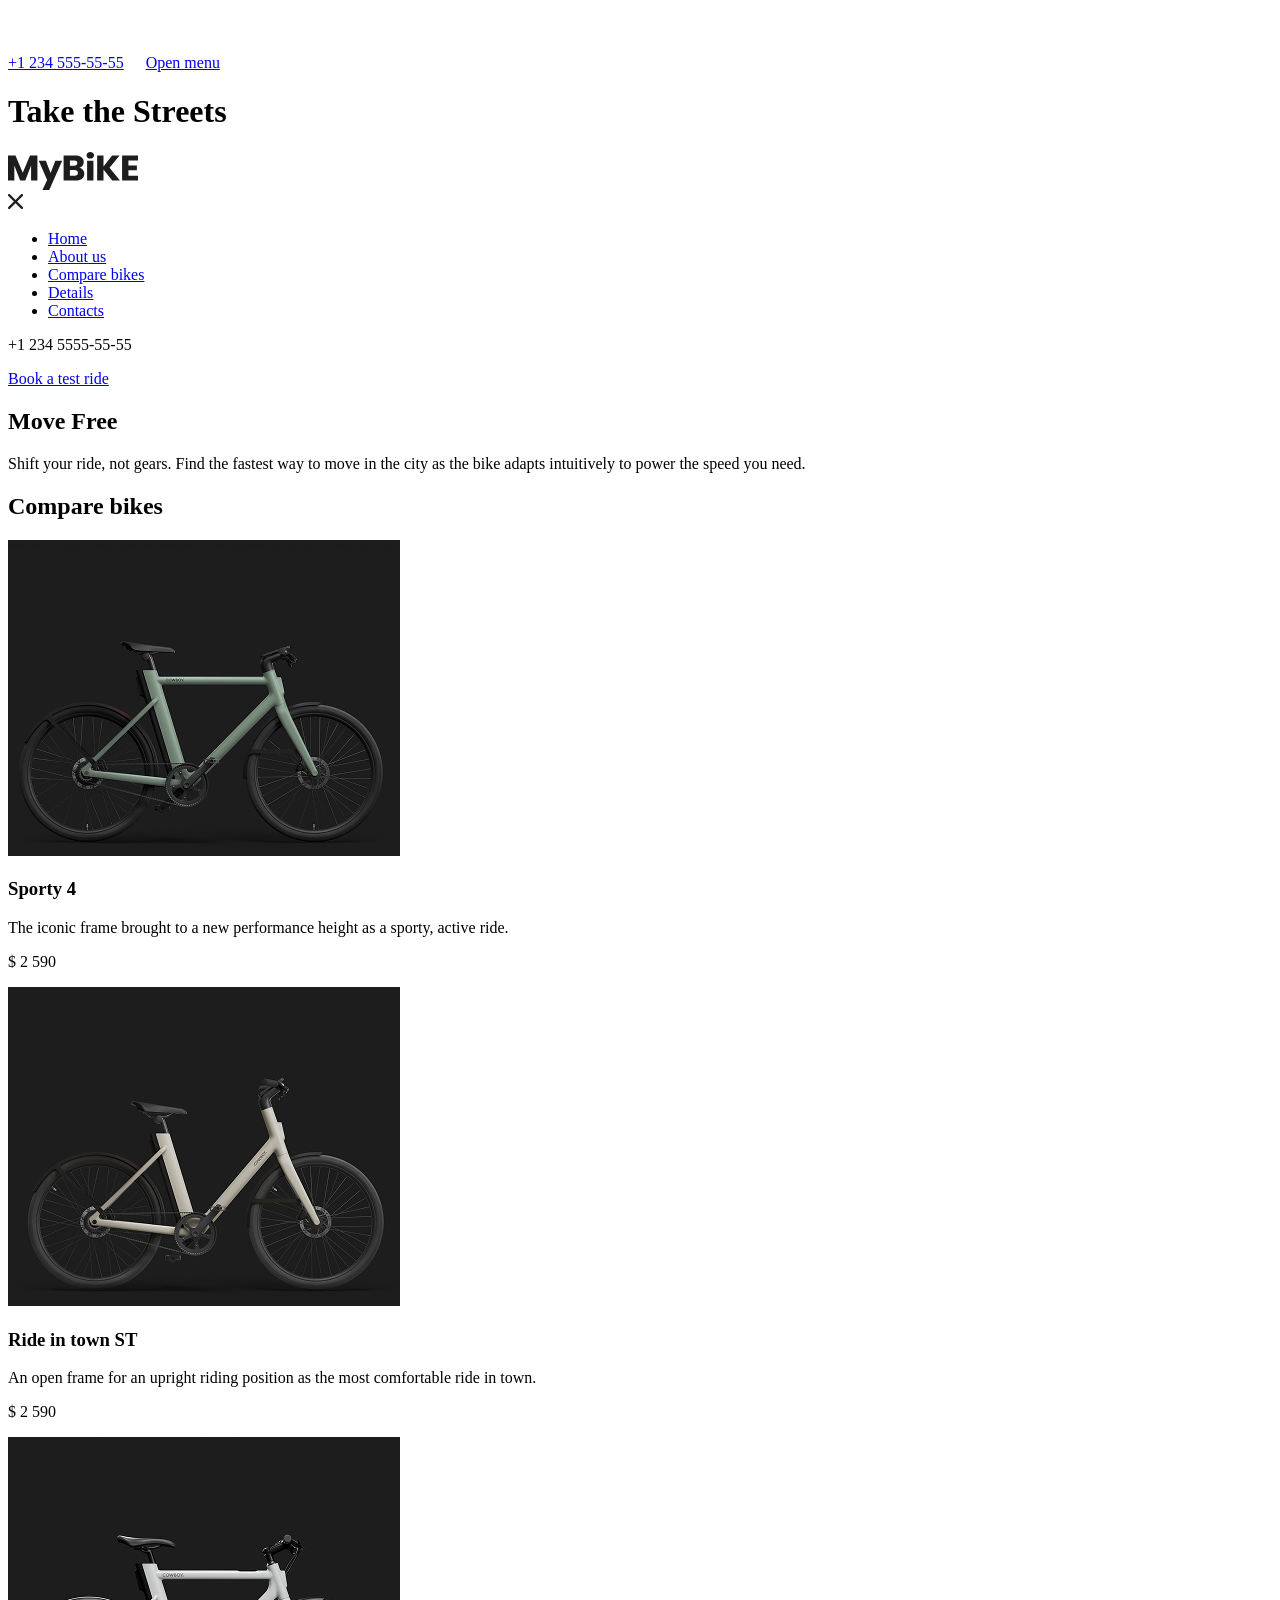
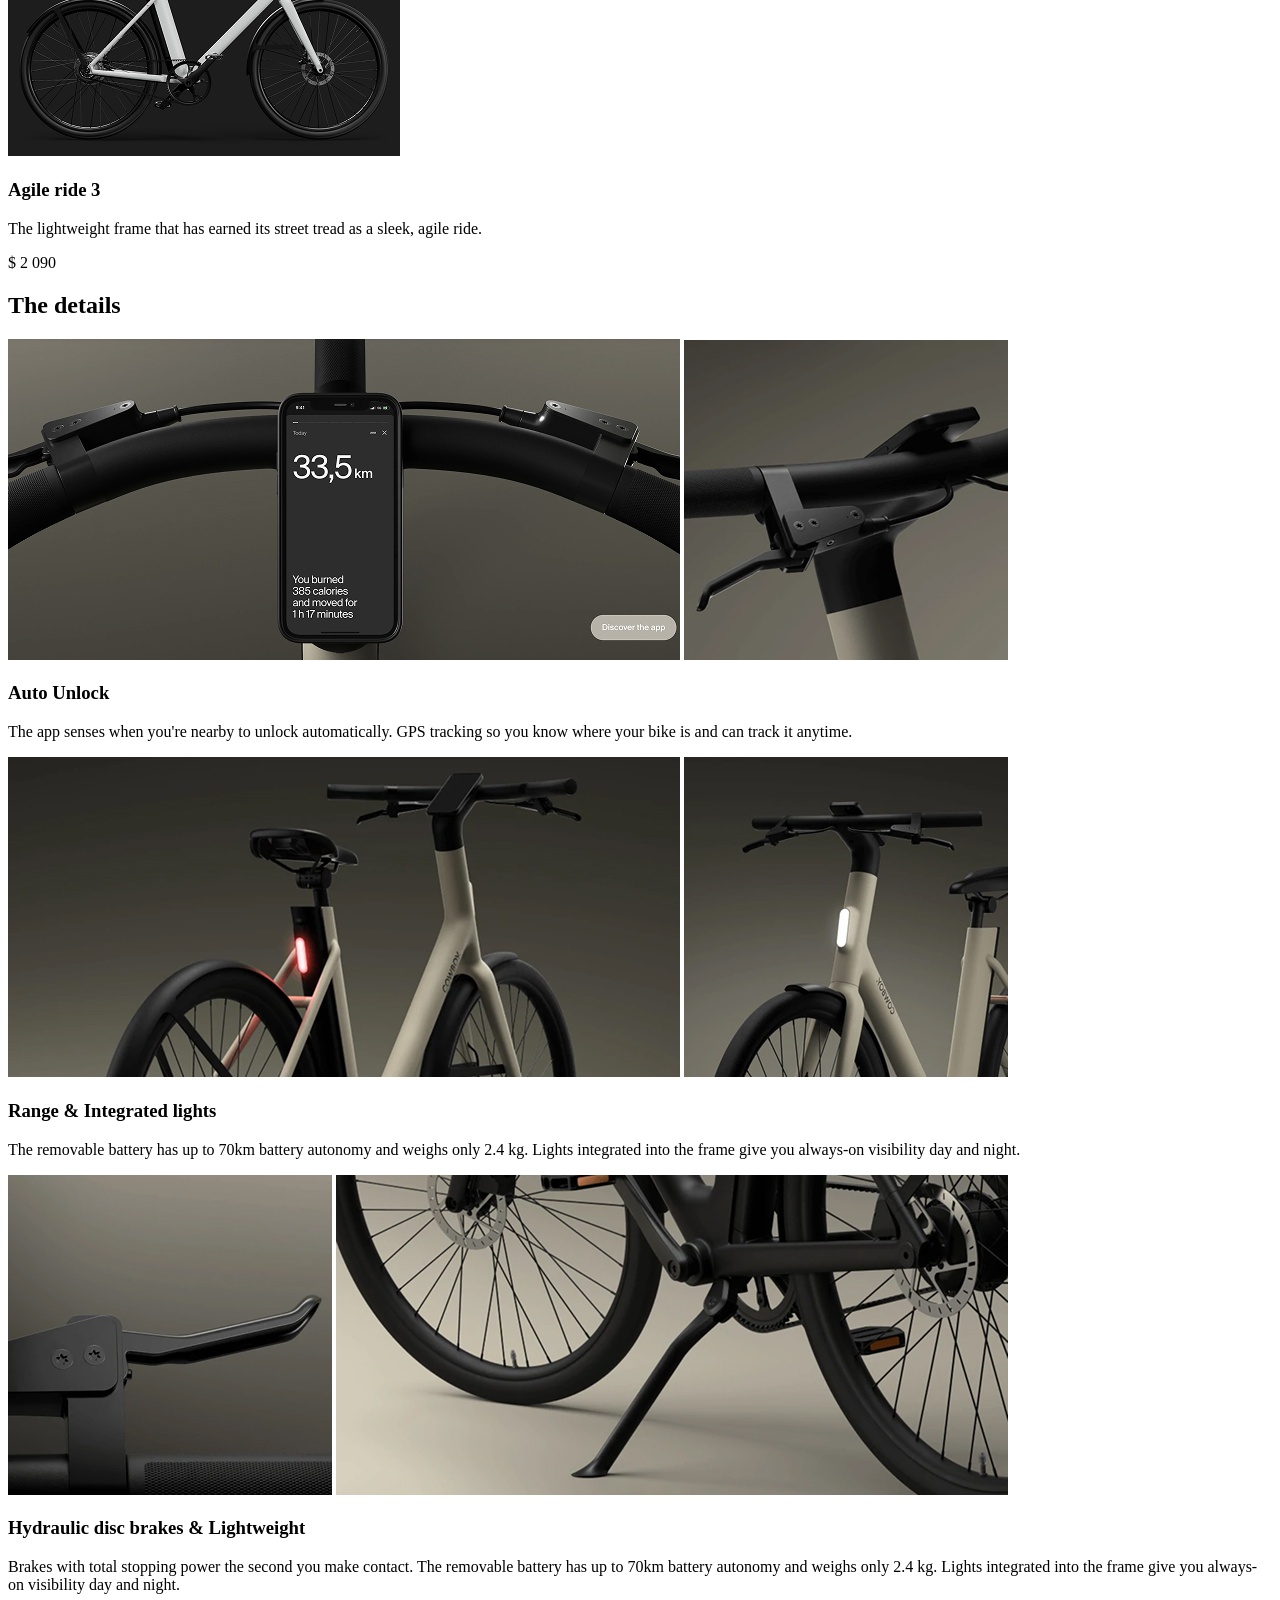
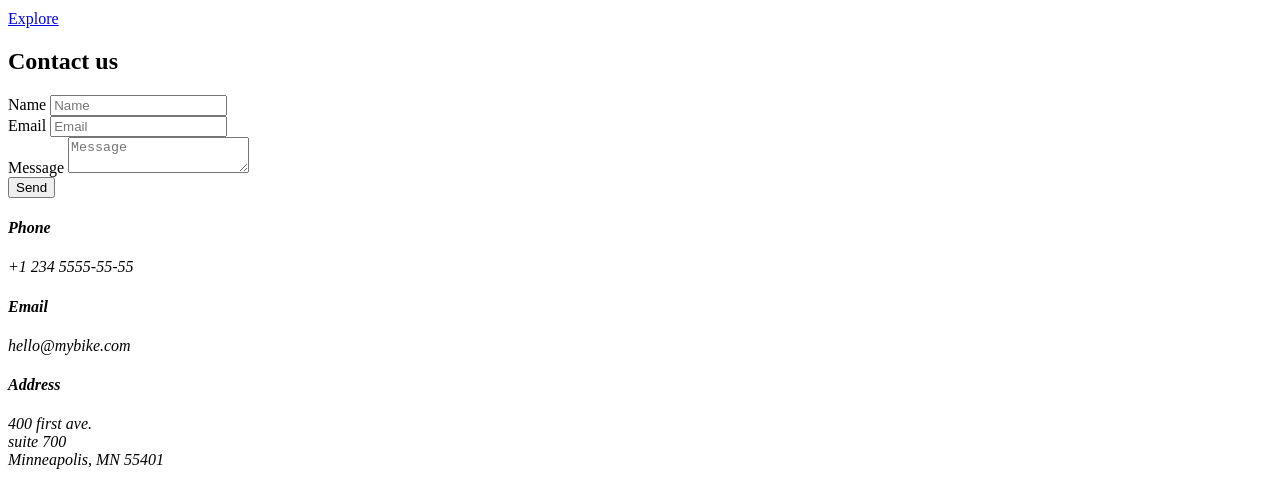
==== src/index.html @ 39e3491c "styled menu for desktop" ====
<!DOCTYPE html>
<html lang="en">
<head>
  <meta charset="UTF-8">
  <meta name="viewport" content="width=device-width, initial-scale=1.0">
  <title>MyBiKE</title>
  <link rel="stylesheet" href="styles.css">
</head>
<body>
  <header class="header" id="home">
  <nav class="nav header__nav">
    <a href="#home"><img class="nav__logo" src="MyBiKE.svg" alt="logo"></a>
    <div class="nav-block">
      <a href="tel:+1 234 555-55-55" class="phone"><span class="phone__label">+1 234 555-55-55</span><img class="nav-block__phone" src="Phone.svg" alt="phone"></a>
      <a href="#menu" class="burger nav-block__menu"><span class="burger__label">Open menu</span></a>
    </div>
  </nav>
  <h1 class="title header__title">
    Take the Streets
  </h1>
  </header>

  <div class="menu" id="menu">
    <nav class="menu-nav">
    <a href="#"><img class="nav__logo" src="MyBiKE-black.svg" alt="logo"></a>
    <div>
      <a href="#header"><img class="nav-block__menu-close" src="close-icon.svg" alt="menu"></a>
    </div>
    </nav>

    <nav class="links menu__links">
    <ul class="links__list">
      <li class="links__item"><a href="#home" class="links__link">Home</a></li>
      <li class="links__item"><a href="#about-us" class="links__link">About us</a></li>
      <li class="links__item"><a href="#compare" class="links__link">Compare bikes</a></li>
      <li class="links__item"><a href="#details" class="links__link">Details</a></li>
      <li class="links__item"><a href="#contacts" class="links__link">Contacts</a></li>
    </ul>
  </nav>

  <p class="menu__phone">+1 234 5555-55-55</p>
  <p class="menu__phone">
    <a href="tel:+1 234 555-55-55" class="menu__call-link">Book a test ride</a>
  </p>
  </div>

  <main class="main" id="about-us">
    <h2 class="title title--secondary main__title">
      Move <span class="title__glow">Free</span>
    </h2>

    <div class="main__content">
      <p class="main-text">
      Shift your ride, not gears. Find the fastest way to move in the city as the bike adapts intuitively to power the speed you need.
    </p>
    </div>

    <section class="section main__section" id="compare">
      <h2 class="title title--section section__title">
        Compare bikes
      </h2>
      <div class="bikes">
      <article class="article section__article bikes__article">
        <div class="article__pictures">
          <img class="article__item" src="sporty-4.jpg" alt="sporty-4-bike">
        </div>
        <h3 class="article__model">
          Sporty 4
        </h3>
        <p class="article__description article__paragraph">
          The iconic frame brought to a new performance height as a sporty, active ride.
        </p>
        <p class="article__price">
          $ 2 590
        </p>
      </article>

      <article class="article section__article bikes__article">
        <div class="article__pictures">
          <img class="article__item" src="town-st.jpg" alt="town-st-bike">
        </div>
        <h3 class="article__model">
          Ride in town ST
        </h3>
        <p class="article__description article__paragraph">
          An open frame for an upright riding position as the most comfortable ride in town.
        </p>
        <p class="article__price">
          $ 2 590
        </p>
      </article>

      <article class="article bikes__article">
        <div class="article__pictures">
          <img class="article__item" src="agile-ride-3.jpg" alt="agile-ride-3-bike">
        </div>
        <h3 class="article__model">
          Agile ride 3
        </h3>
        <p class="article__description article__paragraph">
          The lightweight frame that has earned its street tread as a sleek, agile ride.
        </p>
        <p class="article__price">
          $ 2 090
        </p>
      </article>
      </div>

    </section>

    <section class="section main__section" id="details">
      <h2 class="title title--section section__title">
        The details
      </h2>
      <article class="article section__article">
        <div class="pictures article__images">
            <img class="pictures__image pictures__image--big" src="auto-unlock-1.jpg" alt="auto-unlock-1">
            <img class="pictures__image pictures__image--small" src="auto-unlock-2.jpg" alt="auto-unlock-2">
        </div>
        <h3 class="article__function">
          Auto Unlock
        </h3>
        <p class="article__description article__paragraph">
          The app senses when you're nearby to unlock automatically. GPS tracking so you know where your bike is and can track it anytime.
        </p>
      </article>

      <article class="article section__article">
        <div class="pictures article__images">
          <img class="pictures__image pictures__image--big" src="lights-1.jpg" alt="lights-1">
          <img class="pictures__image pictures__image--small" src="lights-2.jpg" alt="lights-2">
        </div>
        <h3 class="article__function">
          Range & Integrated lights
        </h3>
        <p class="article__description article__paragraph">
          The removable battery has up to 70km battery autonomy and weighs only 2.4 kg. Lights integrated into the frame give you always-on visibility day and night.
        </p>
      </article>

      <article class="article section__article">
        <div class="pictures article__images">
          <img class="pictures__image pictures__image--small" src="brakes-1.jpg" alt="brakes-1">
          <img class="pictures__image pictures__image--big" src="brakes-2.jpg" alt="brakes-2">
        </div>
        <h3 class="article__function">
          Hydraulic disc brakes & Lightweight
        </h3>
        <p class="article__description article__paragraph">
          Brakes with total stopping power the second you make contact. The removable battery has up to 70km battery autonomy and weighs only 2.4 kg. Lights integrated into the frame give you always-on visibility day and night.
        </p>
      </article>

      <div class="explore">
        <a href="#" class="button button--explore">Explore</a>
      </div>

    </section>

    <section class="section main__section" id="contacts">
      <h2 class="title title--section section__title">
        Contact us
      </h2>

      <div class="contact">
        <form class="form contact__form">
        <div class="form__item">
          <label for="name" class="form__label">Name</label>
          <input class="form__input" type="text" placeholder="Name" id="name">
        </div>
        <div class="form__item">
          <label for="email" class="form__label">Email</label>
          <input class="form__input" type="email" placeholder="Email" id="email">
        </div>
        <div class="form__item">
          <label for="message" class="form__label">Message</label>
          <textarea class="form__textarea" placeholder="Message" id="message"></textarea>
        </div>

        <button class="button button--send">Send</button>
      </form>

      <address class="address contact__address">
        <h4 class="address__label">Phone</h4>
        <p class="address__content">+1 234 5555-55-55</p>
        <h4 class="address__label">Email</h4>
        <p class="address__content">hello@mybike.com</p>
        <h4 class="address__label">Address</h4>
        <p class="address__content">
          400 first ave.
          <br>
          suite 700
          <br>
          Minneapolis, MN 55401
        </p>
      </address>
      </div>

    </section>
  </main>
  <footer class="footer">
  </footer>
</body>
</html>
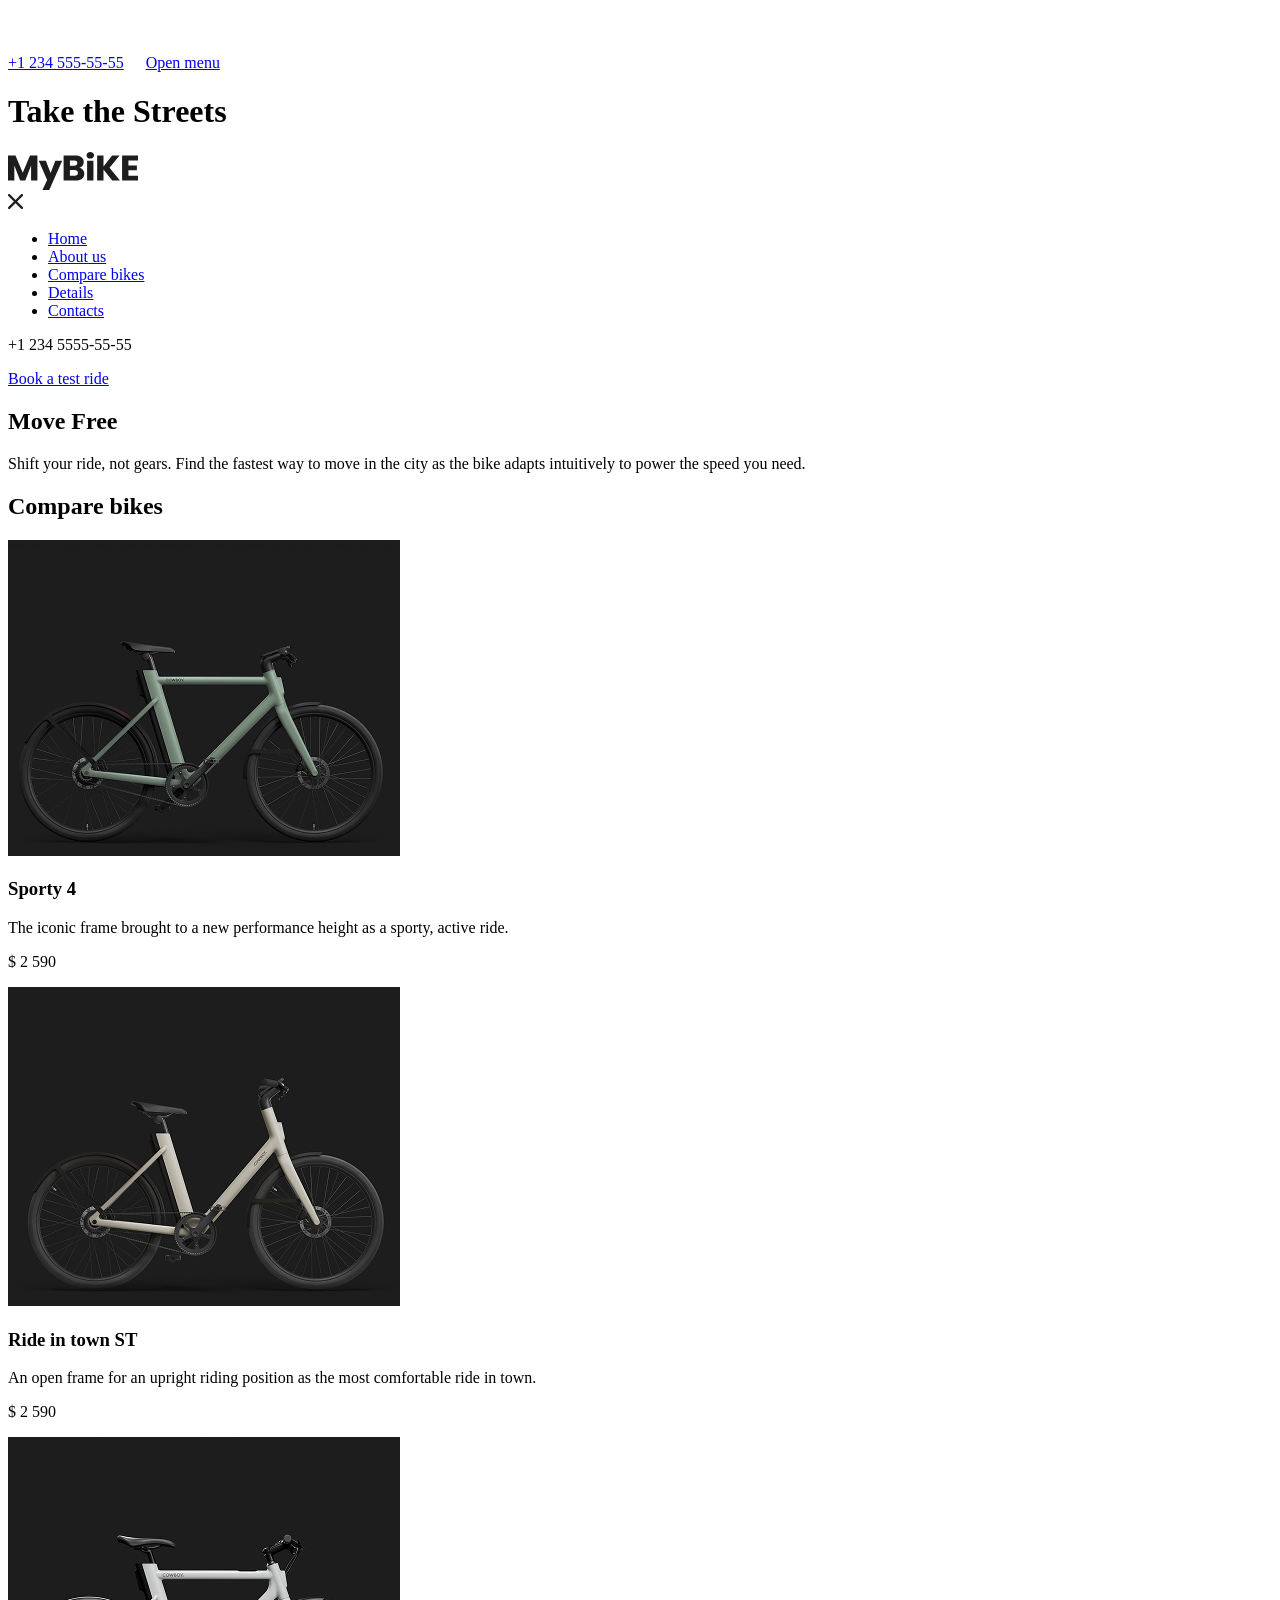
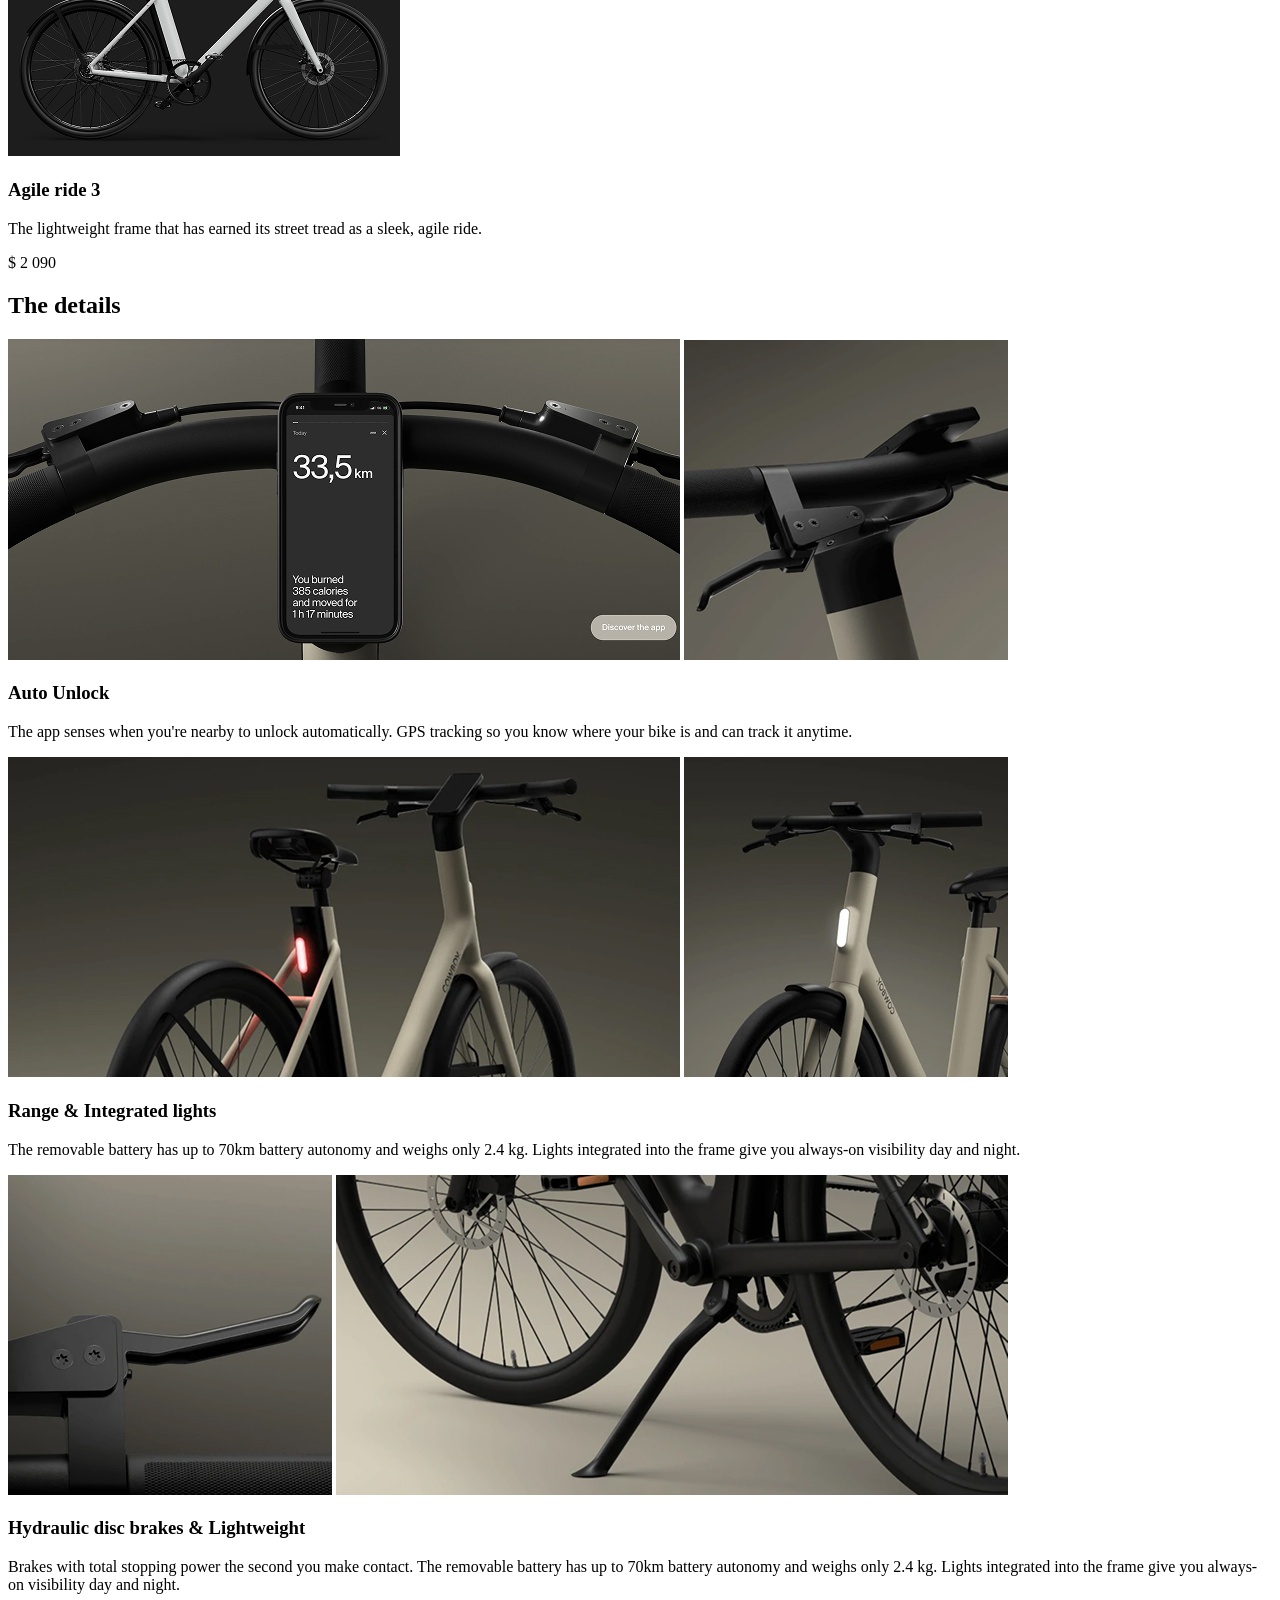
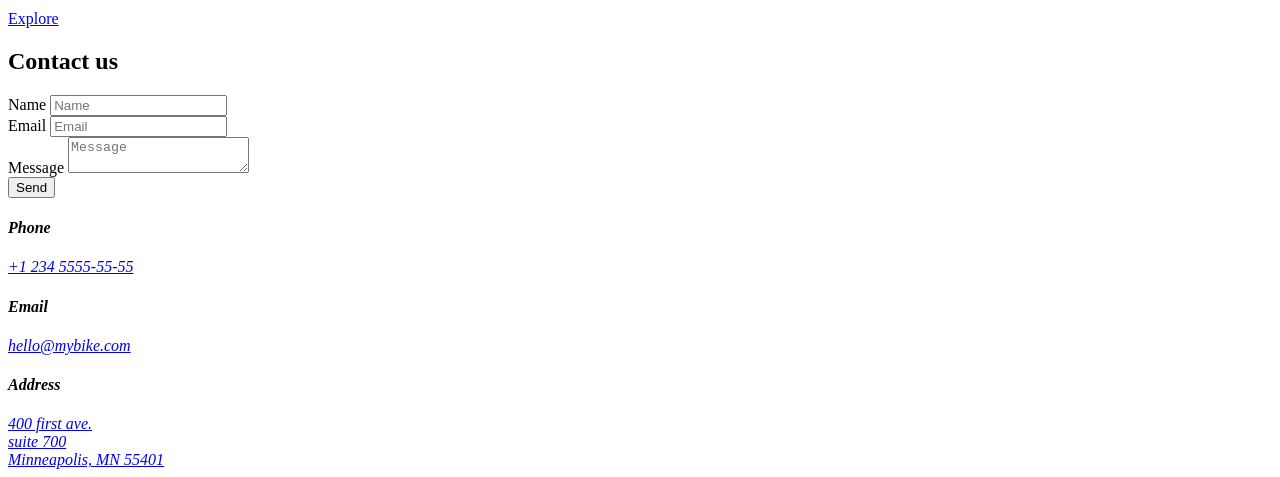
==== commit c55a087e: "effects for contact data" ====
--- a/src/index.html
+++ b/src/index.html
@@ -5,6 +5,8 @@
   <meta name="viewport" content="width=device-width, initial-scale=1.0">
   <title>MyBiKE</title>
   <link rel="stylesheet" href="styles.css">
+  <link rel="icon" href="logo.svg" type="image/svg+xml">
+  <link rel="icon" href="old-logo.png" type="image/png">
 </head>
 <body>
   <header class="header" id="home">
@@ -22,7 +24,7 @@
 
   <div class="menu" id="menu">
     <nav class="menu-nav">
-    <a href="#"><img class="nav__logo" src="MyBiKE-black.svg" alt="logo"></a>
+    <a href="#"><img class="nav__logo-menu" src="MyBiKE-black.svg" alt="logo"></a>
     <div>
       <a href="#header"><img class="nav-block__menu-close" src="close-icon.svg" alt="menu"></a>
     </div>
@@ -127,8 +129,8 @@
 
       <article class="article section__article">
         <div class="pictures article__images">
-          <img class="pictures__image pictures__image--big" src="lights-1.jpg" alt="lights-1">
-          <img class="pictures__image pictures__image--small" src="lights-2.jpg" alt="lights-2">
+            <img class="pictures__image pictures__image--big" src="lights-1.jpg" alt="lights-1">
+            <img class="pictures__image pictures__image--small" src="lights-2.jpg" alt="lights-2">
         </div>
         <h3 class="article__function">
           Range & Integrated lights
@@ -140,8 +142,8 @@
 
       <article class="article section__article">
         <div class="pictures article__images">
-          <img class="pictures__image pictures__image--small" src="brakes-1.jpg" alt="brakes-1">
-          <img class="pictures__image pictures__image--big" src="brakes-2.jpg" alt="brakes-2">
+            <img class="pictures__image pictures__image--small" src="brakes-1.jpg" alt="brakes-1">
+            <img class="pictures__image pictures__image--big" src="brakes-2.jpg" alt="brakes-2">
         </div>
         <h3 class="article__function">
           Hydraulic disc brakes & Lightweight
@@ -166,33 +168,41 @@
         <form class="form contact__form">
         <div class="form__item">
           <label for="name" class="form__label">Name</label>
-          <input class="form__input" type="text" placeholder="Name" id="name">
+          <input class="form__input form__item-input" type="text" placeholder="Name" id="name">
         </div>
         <div class="form__item">
           <label for="email" class="form__label">Email</label>
-          <input class="form__input" type="email" placeholder="Email" id="email">
+          <input class="form__input form__item-input" type="email" placeholder="Email" id="email">
         </div>
         <div class="form__item">
           <label for="message" class="form__label">Message</label>
-          <textarea class="form__textarea" placeholder="Message" id="message"></textarea>
+          <textarea class="form__textarea form__item-textarea" placeholder="Message" id="message"></textarea>
         </div>
 
         <button class="button button--send">Send</button>
       </form>
 
       <address class="address contact__address">
-        <h4 class="address__label">Phone</h4>
-        <p class="address__content">+1 234 5555-55-55</p>
-        <h4 class="address__label">Email</h4>
-        <p class="address__content">hello@mybike.com</p>
-        <h4 class="address__label">Address</h4>
-        <p class="address__content">
-          400 first ave.
-          <br>
-          suite 700
-          <br>
-          Minneapolis, MN 55401
-        </p>
+        <div class="address__group">
+          <h4 class="address__label">Phone</h4>
+          <a href="tel:+1 234 555-55-55" class="address__content phone__call">+1 234 5555-55-55</a>
+        </div>
+
+        <div class="address__group">
+          <h4 class="address__label">Email</h4>
+          <a href="mailto:hello@mybike.com" class="address__content">hello@mybike.com</a>
+        </div>
+
+        <div class="address__group">
+          <h4 class="address__label">Address</h4>
+          <a href="https://www.google.com/maps/place/400+N+1st+Ave+STE+700,+Minneapolis,+MN+55401,+Stany+Zjednoczone/@44.9809311,-93.2756729,16z/data=!4m6!3m5!1s0x52b3328fdf233887:0x3348e5113ed2472d!8m2!3d44.9813258!4d-93.2731311!16s%2Fg%2F11nyn_tfyt?entry=ttu&g_ep=EgoyMDI2MDMwOS4wIKXMDSoASAFQAw%3D%3D" target="_blank" rel="noopener noreferrer" class="address__content">
+            400 first ave.
+            <br>
+            suite 700
+            <br>
+            Minneapolis, MN 55401
+          </a>
+        </div>
       </address>
       </div>
 
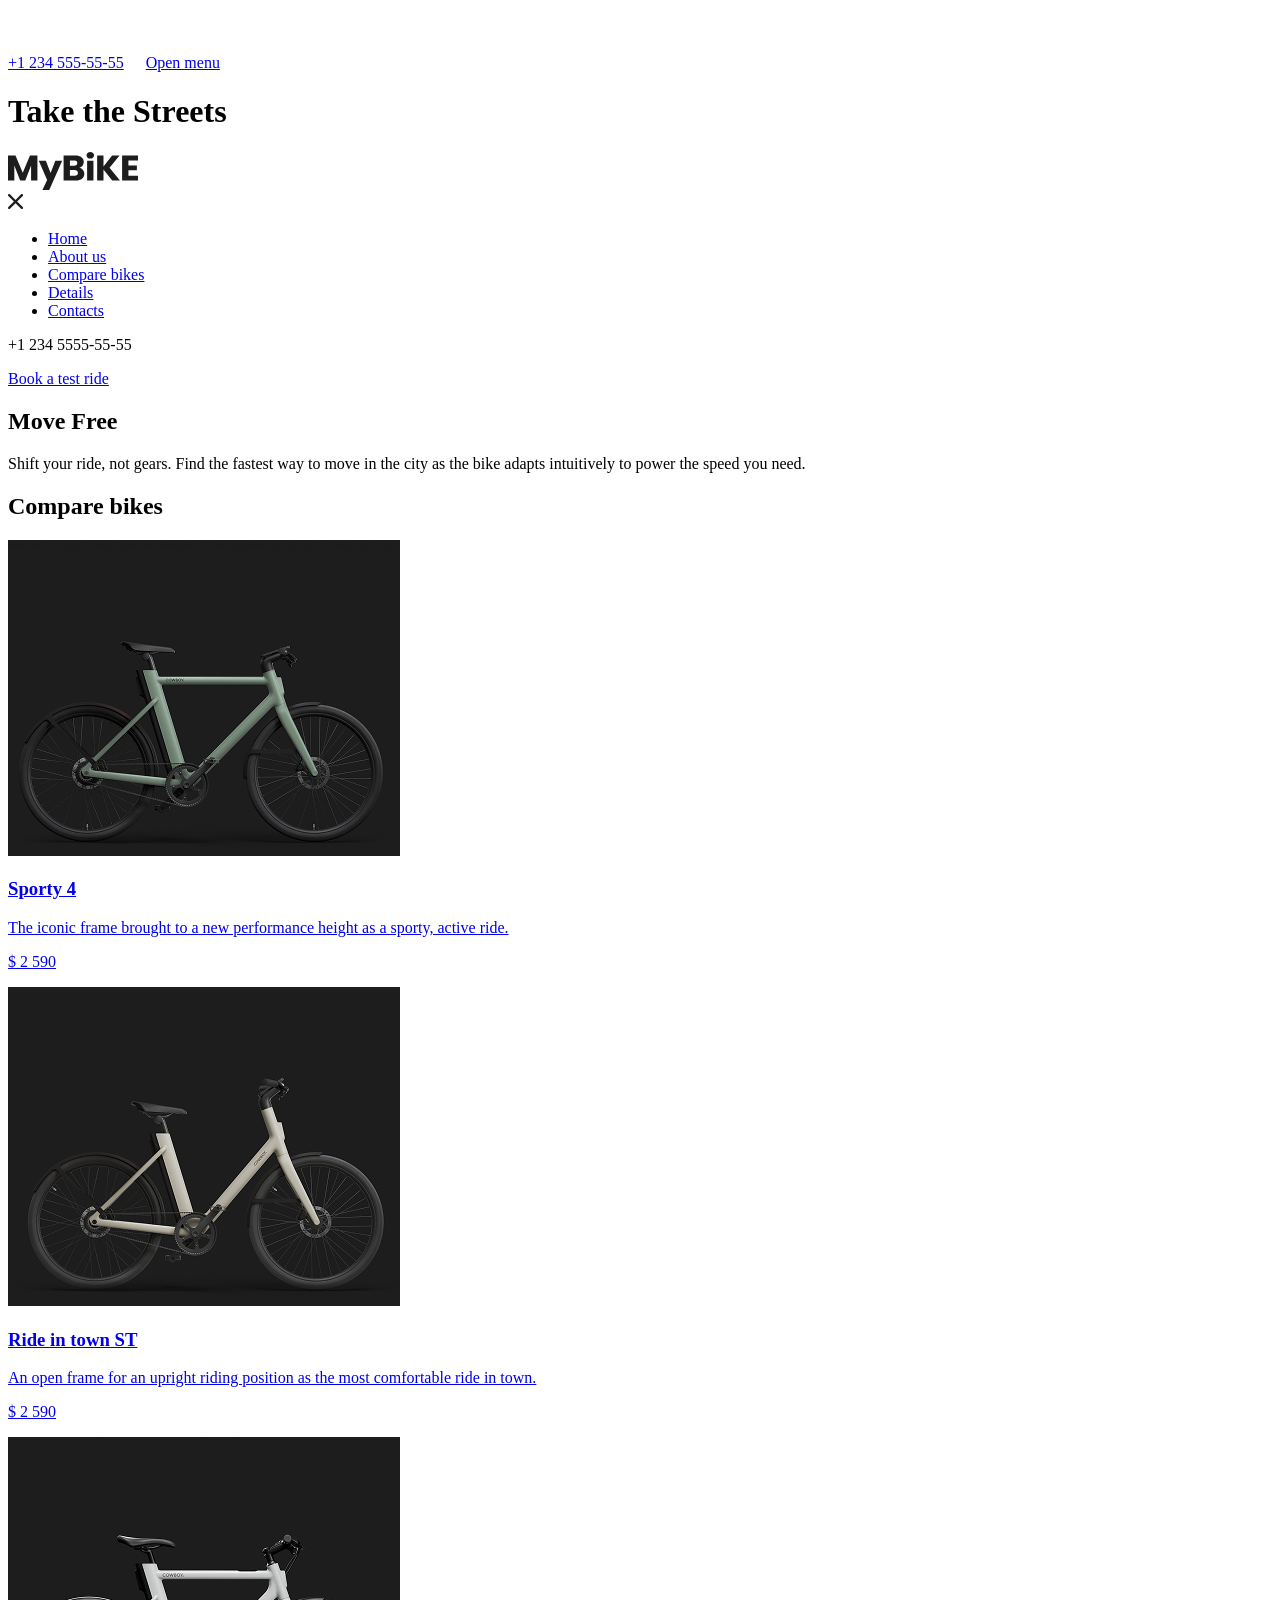
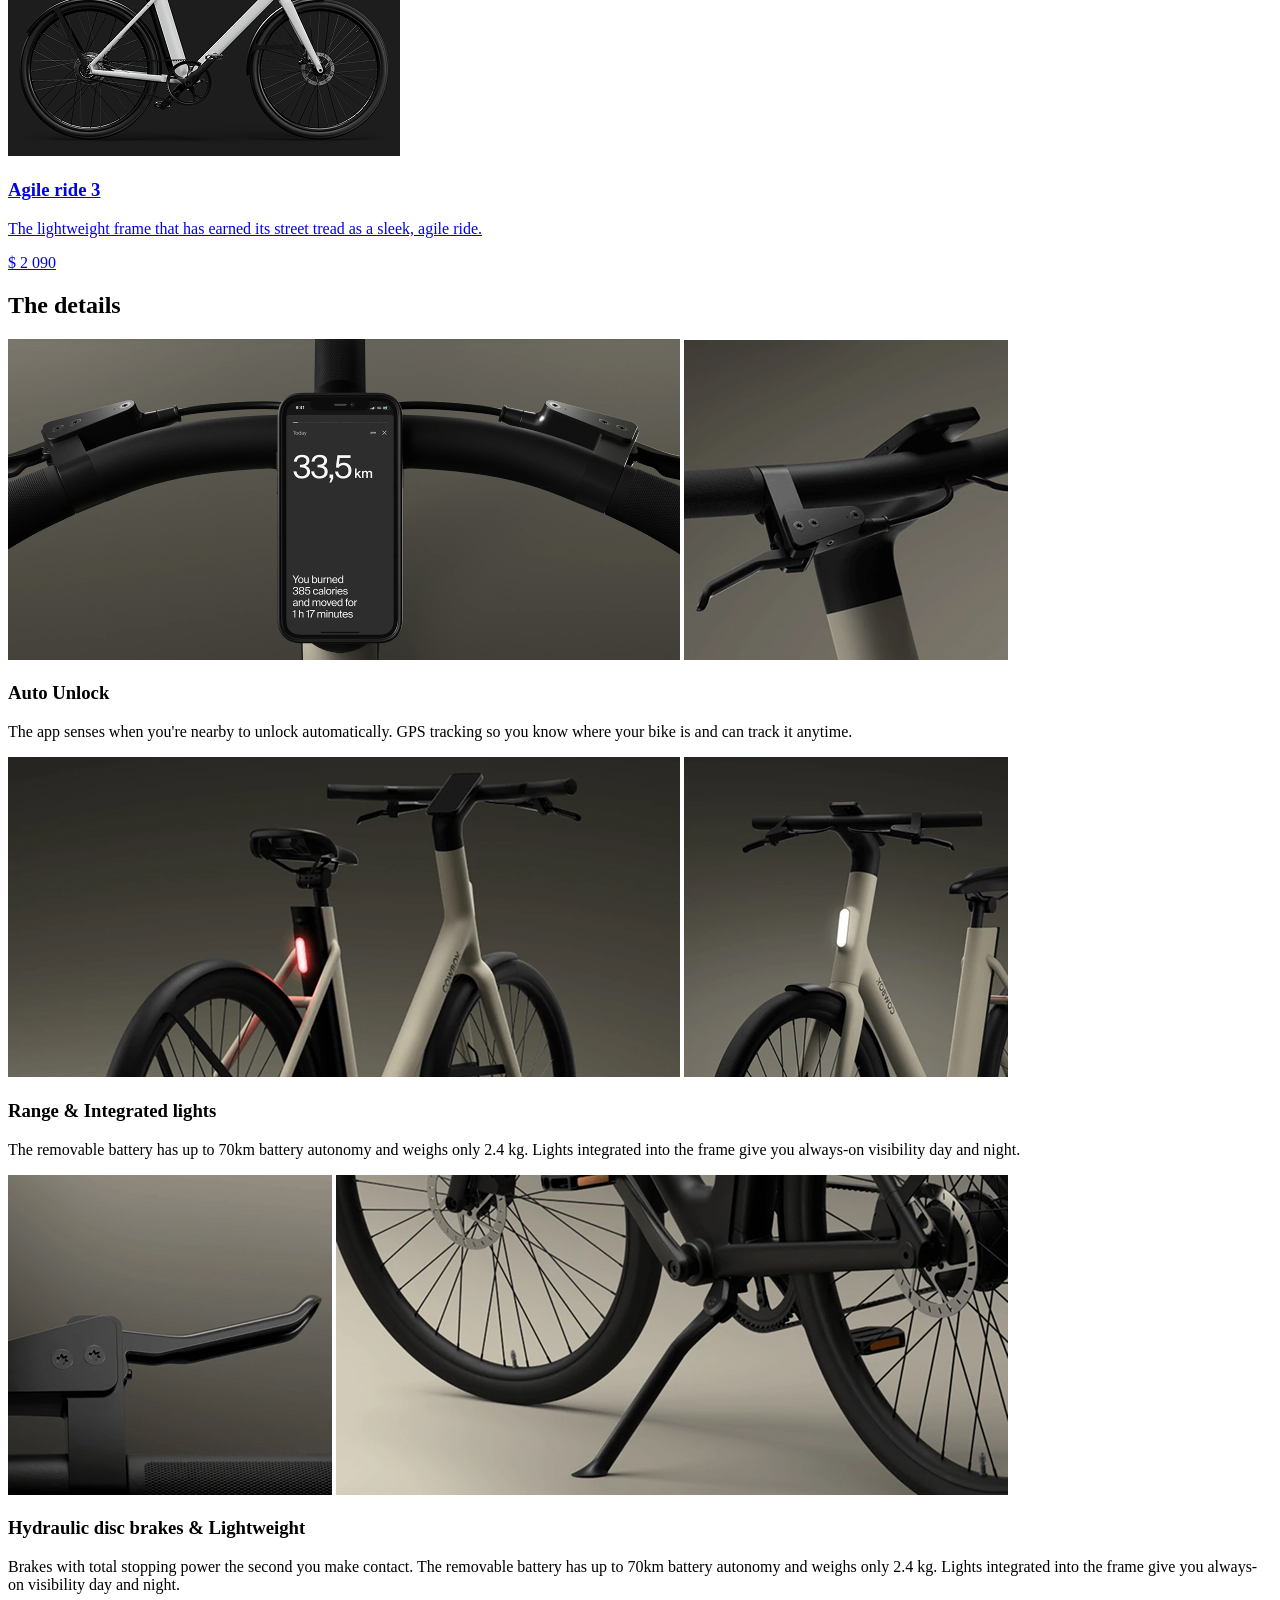
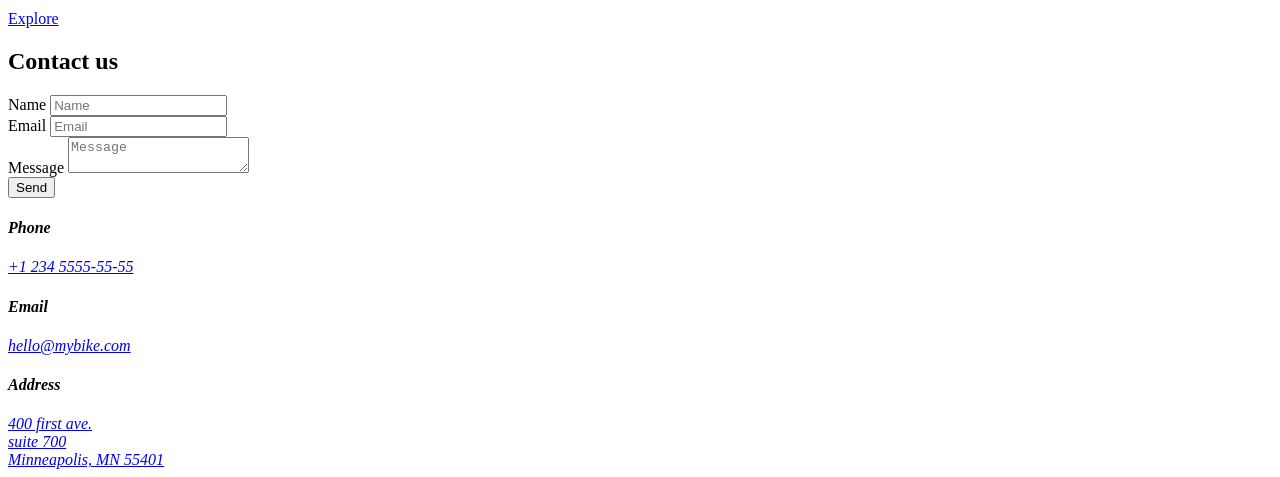
==== commit d047e1df: "added smooth scroll behavior, delete useless files and update images for mobile header and mobile de" ====
--- a/src/index.html
+++ b/src/index.html
@@ -63,6 +63,7 @@
       </h2>
       <div class="bikes">
       <article class="article section__article bikes__article">
+        <a href="#contacts" class="links__compare">
         <div class="article__pictures">
           <img class="article__item" src="sporty-4.jpg" alt="sporty-4-bike">
         </div>
@@ -75,9 +76,11 @@
         <p class="article__price">
           $ 2 590
         </p>
+        </a>
       </article>
 
       <article class="article section__article bikes__article">
+        <a href="#contacts" class="links__compare">
         <div class="article__pictures">
           <img class="article__item" src="town-st.jpg" alt="town-st-bike">
         </div>
@@ -90,9 +93,11 @@
         <p class="article__price">
           $ 2 590
         </p>
+        </a>
       </article>
 
       <article class="article bikes__article">
+        <a href="#contacts" class="links__compare">
         <div class="article__pictures">
           <img class="article__item" src="agile-ride-3.jpg" alt="agile-ride-3-bike">
         </div>
@@ -105,6 +110,7 @@
         <p class="article__price">
           $ 2 090
         </p>
+        </a>
       </article>
       </div>
 
@@ -116,8 +122,8 @@
       </h2>
       <article class="article section__article">
         <div class="pictures article__images">
-            <img class="pictures__image pictures__image--big" src="auto-unlock-1.jpg" alt="auto-unlock-1">
-            <img class="pictures__image pictures__image--small" src="auto-unlock-2.jpg" alt="auto-unlock-2">
+            <img class="pictures__image pictures__image--big article__image article__image--big" src="auto-unlock-1.jpg" srcset="auto-unlock-1.jpg, auto-unlock-1-mobile.png 2x" alt="auto-unlock-1">
+            <img class="pictures__image pictures__image--small article__image" src="auto-unlock-2.jpg" alt="auto-unlock-2">
         </div>
         <h3 class="article__function">
           Auto Unlock
@@ -129,8 +135,8 @@
 
       <article class="article section__article">
         <div class="pictures article__images">
-            <img class="pictures__image pictures__image--big" src="lights-1.jpg" alt="lights-1">
-            <img class="pictures__image pictures__image--small" src="lights-2.jpg" alt="lights-2">
+            <img class="pictures__image pictures__image--big article__image" src="lights-1.jpg" alt="lights-1">
+            <img class="pictures__image pictures__image--small article__image" src="lights-2.jpg" alt="lights-2">
         </div>
         <h3 class="article__function">
           Range & Integrated lights
@@ -142,8 +148,8 @@
 
       <article class="article section__article">
         <div class="pictures article__images">
-            <img class="pictures__image pictures__image--small" src="brakes-1.jpg" alt="brakes-1">
-            <img class="pictures__image pictures__image--big" src="brakes-2.jpg" alt="brakes-2">
+            <img class="pictures__image pictures__image--small article__image" src="brakes-1.jpg" alt="brakes-1">
+            <img class="pictures__image pictures__image--big article__image" src="brakes-2.jpg" alt="brakes-2">
         </div>
         <h3 class="article__function">
           Hydraulic disc brakes & Lightweight
@@ -168,18 +174,18 @@
         <form class="form contact__form">
         <div class="form__item">
           <label for="name" class="form__label">Name</label>
-          <input class="form__input form__item-input" type="text" placeholder="Name" id="name">
+          <input class="form__input form__item-input" type="text" placeholder="Name" id="name" required>
         </div>
         <div class="form__item">
           <label for="email" class="form__label">Email</label>
-          <input class="form__input form__item-input" type="email" placeholder="Email" id="email">
+          <input class="form__input form__item-input" type="email" placeholder="Email" id="email" required>
         </div>
         <div class="form__item">
           <label for="message" class="form__label">Message</label>
-          <textarea class="form__textarea form__item-textarea" placeholder="Message" id="message"></textarea>
-        </div>
-
-        <button class="button button--send">Send</button>
+          <textarea class="form__textarea form__item-textarea" placeholder="Message" id="message" required></textarea>
+        </div>
+
+        <button class="button button--send" type="submit">Send</button>
       </form>
 
       <address class="address contact__address">
@@ -210,5 +216,16 @@
   </main>
   <footer class="footer">
   </footer>
+
+  <script>
+    'use strict';
+    const myForm = document.querySelector('.form');
+
+      myForm.addEventListener('submit', function(e) {
+        e.preventDefault();
+        alert('Twój wiadomość została przesłana! Czekaj na odpowiedź konsultanta.');
+        this.reset();
+      });
+</script>
 </body>
 </html>
